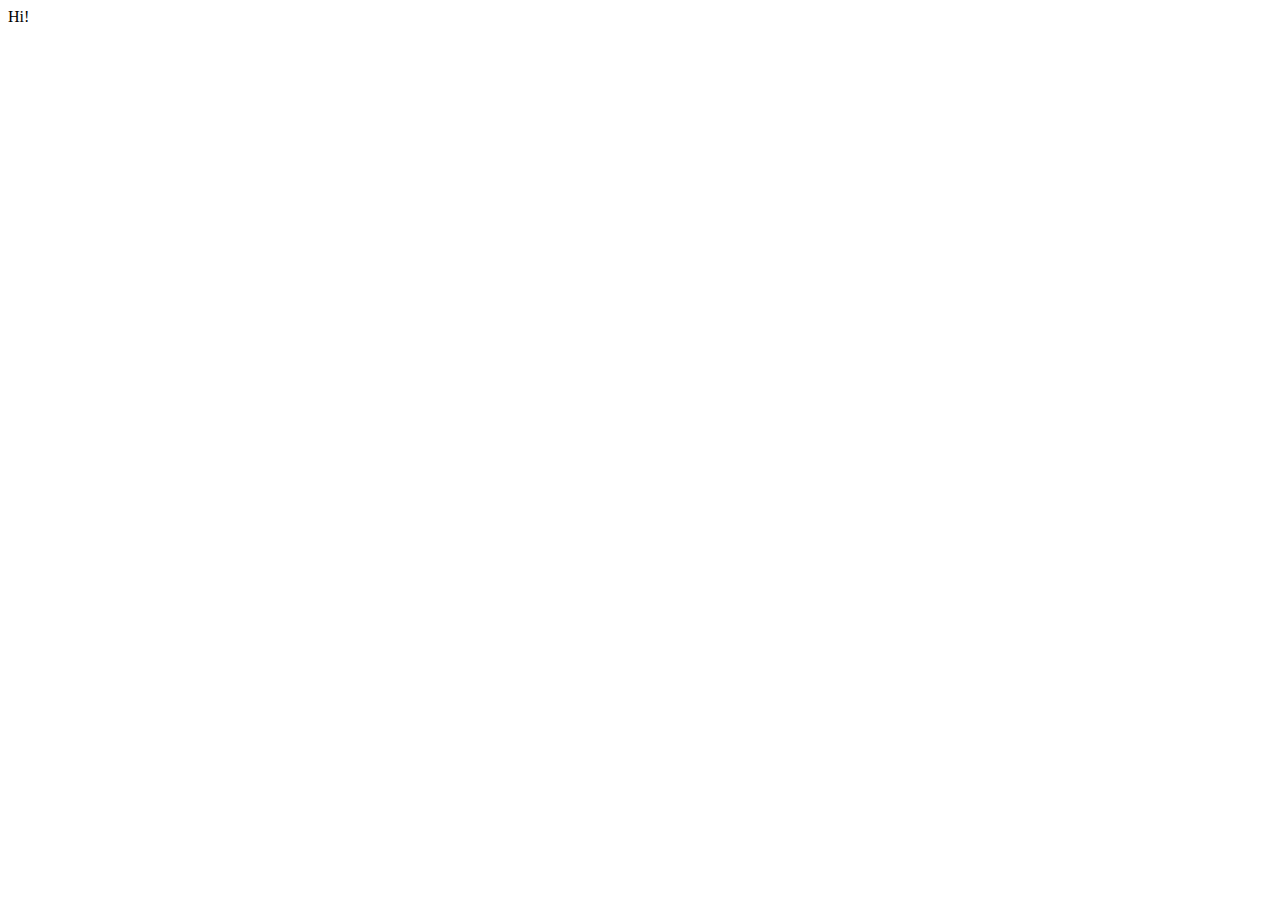
==== index.html @ 6ae70a39 "Initial commit" ====
<!doctype html>
<html>
    <head>
        <title>Michael Didas</title>
        <meta name="description" content="Michael Didas personal homepage">
        <meta name="keywords" content="Michael Didas personal homepage">
    </head>
    <body>
        Hi!
    </body>
</html>
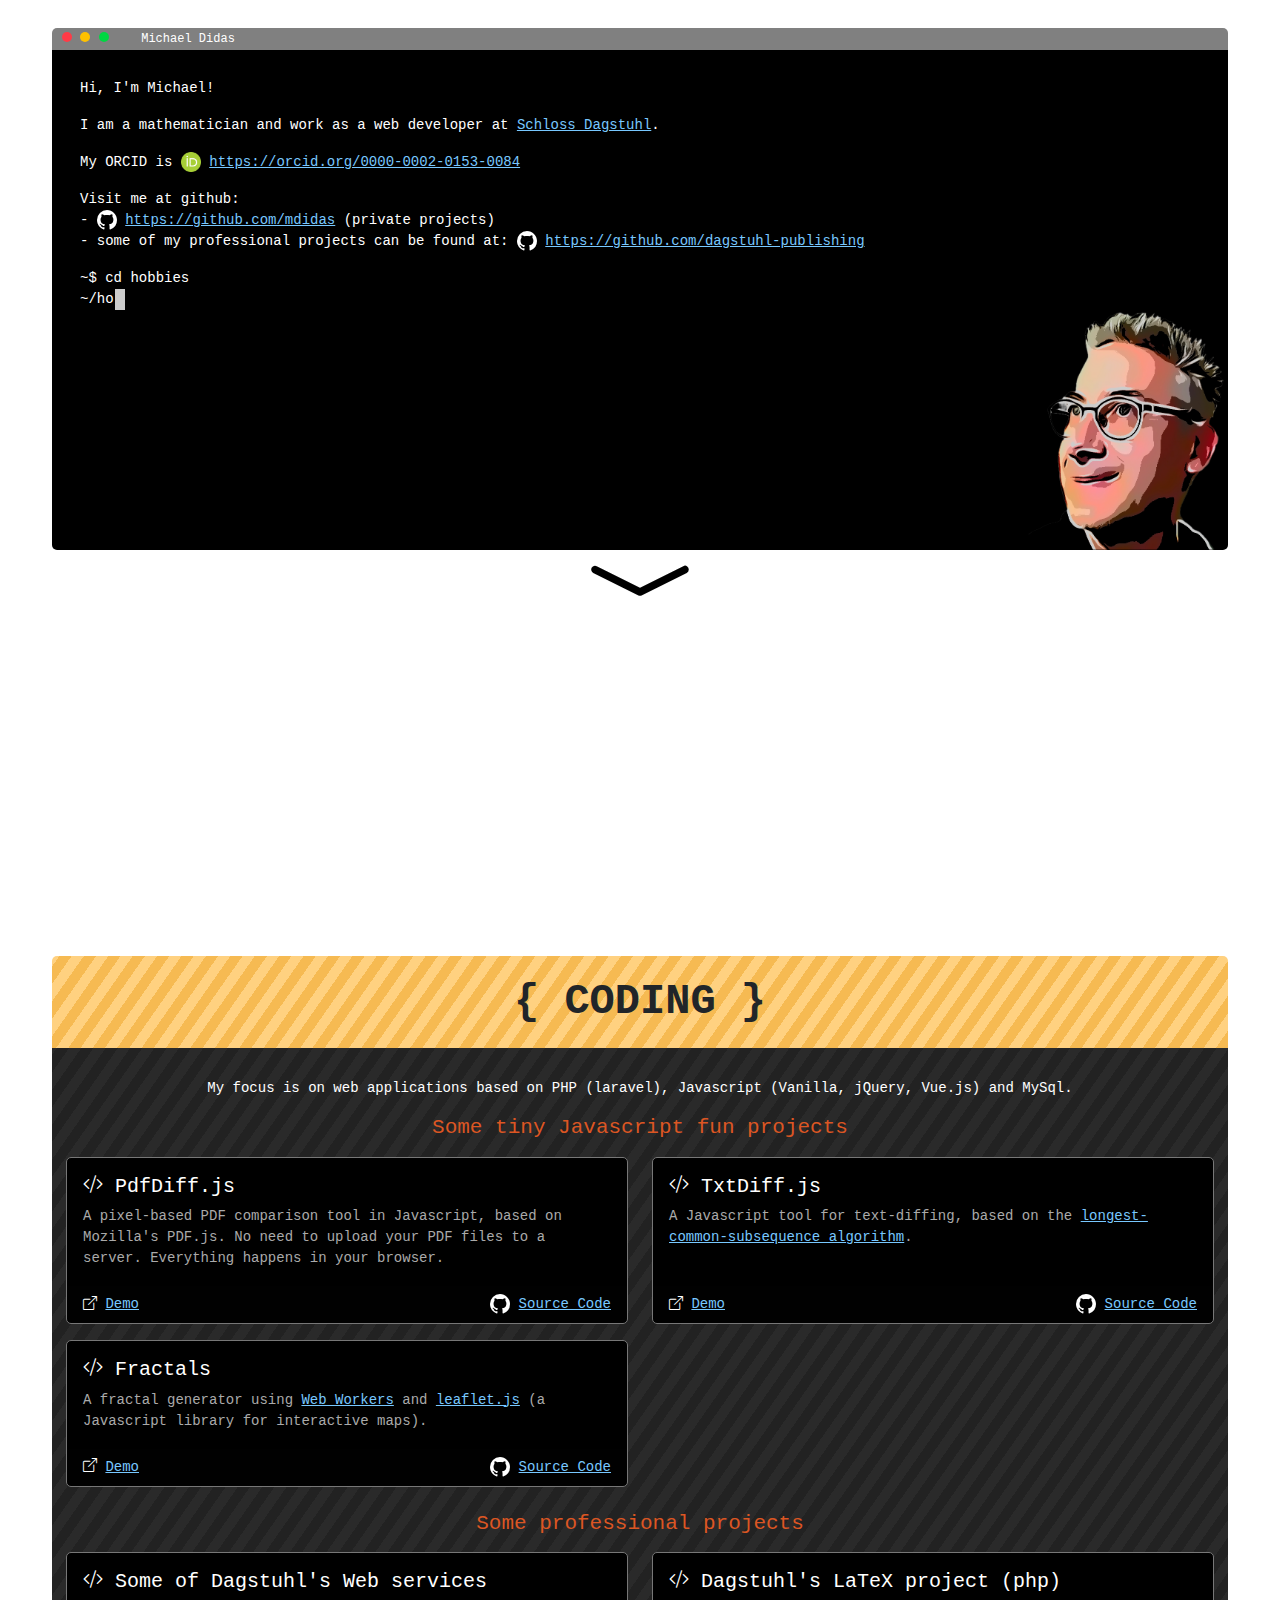
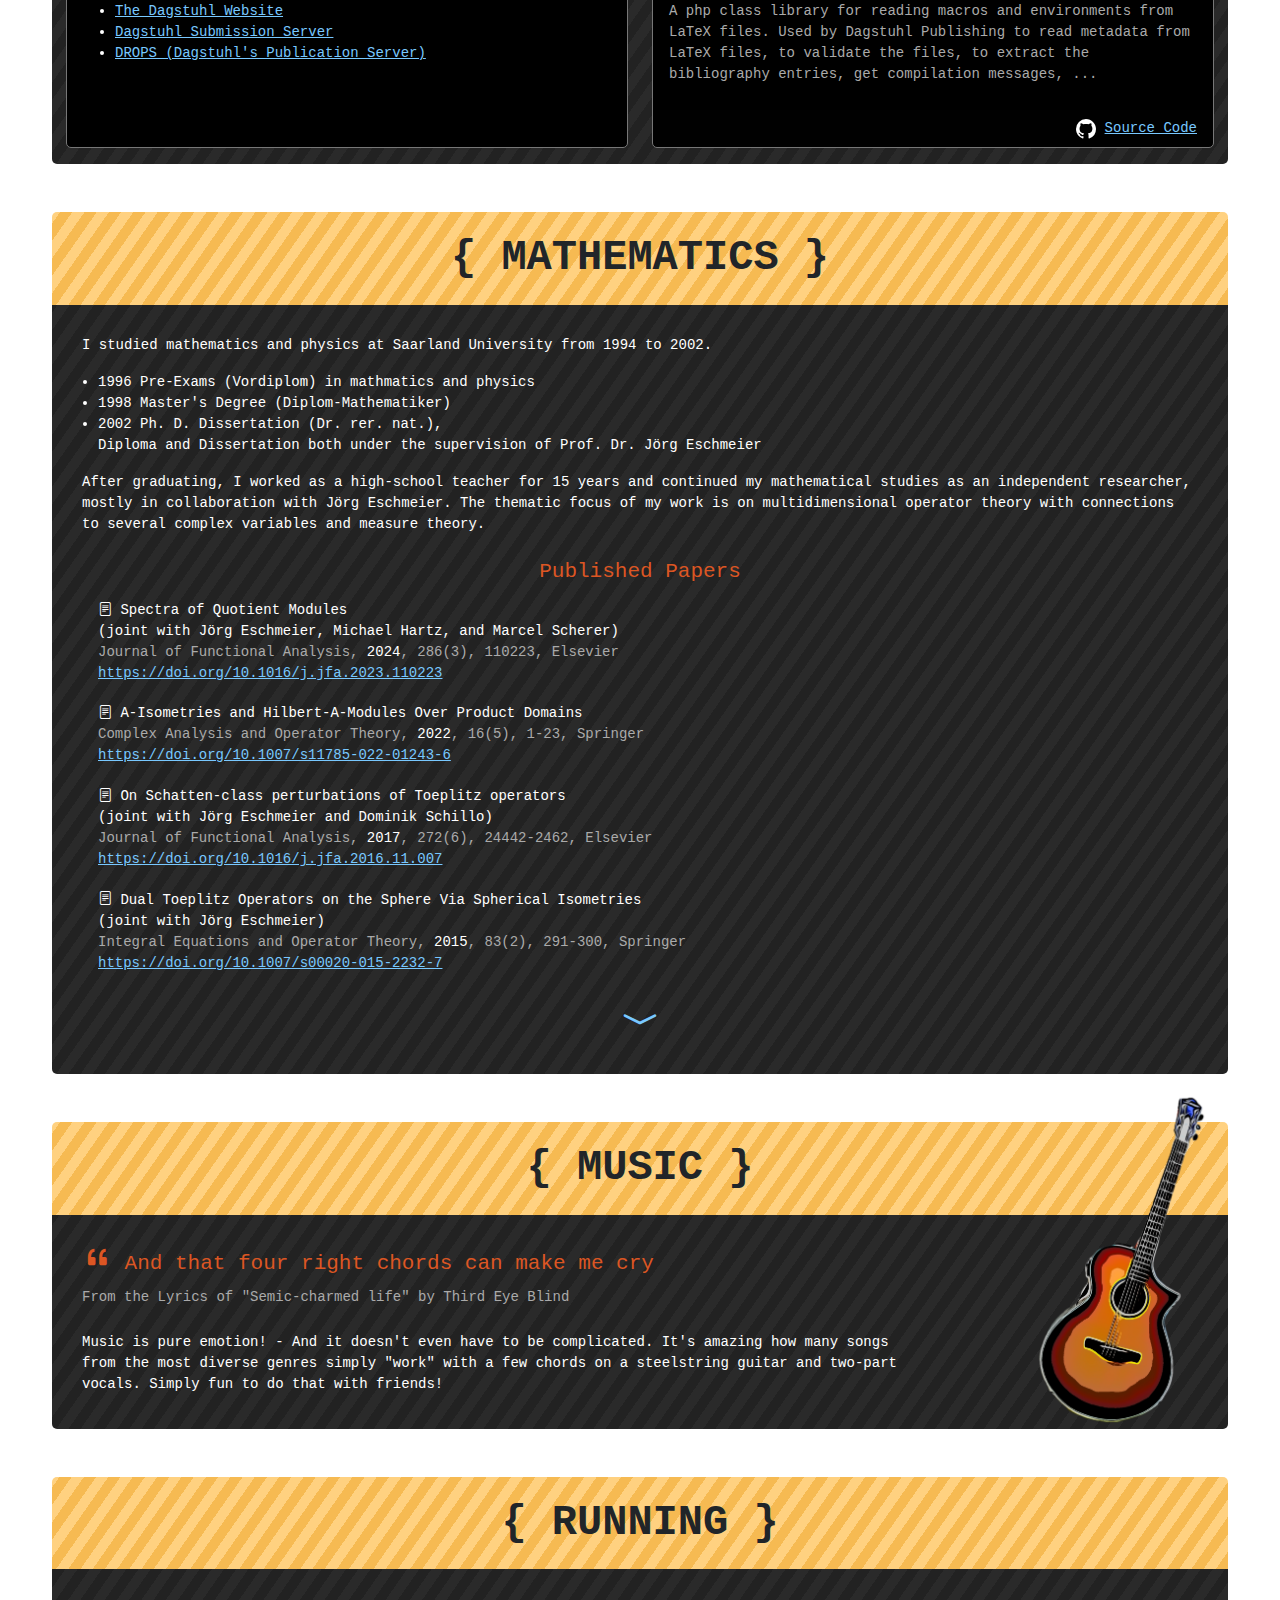
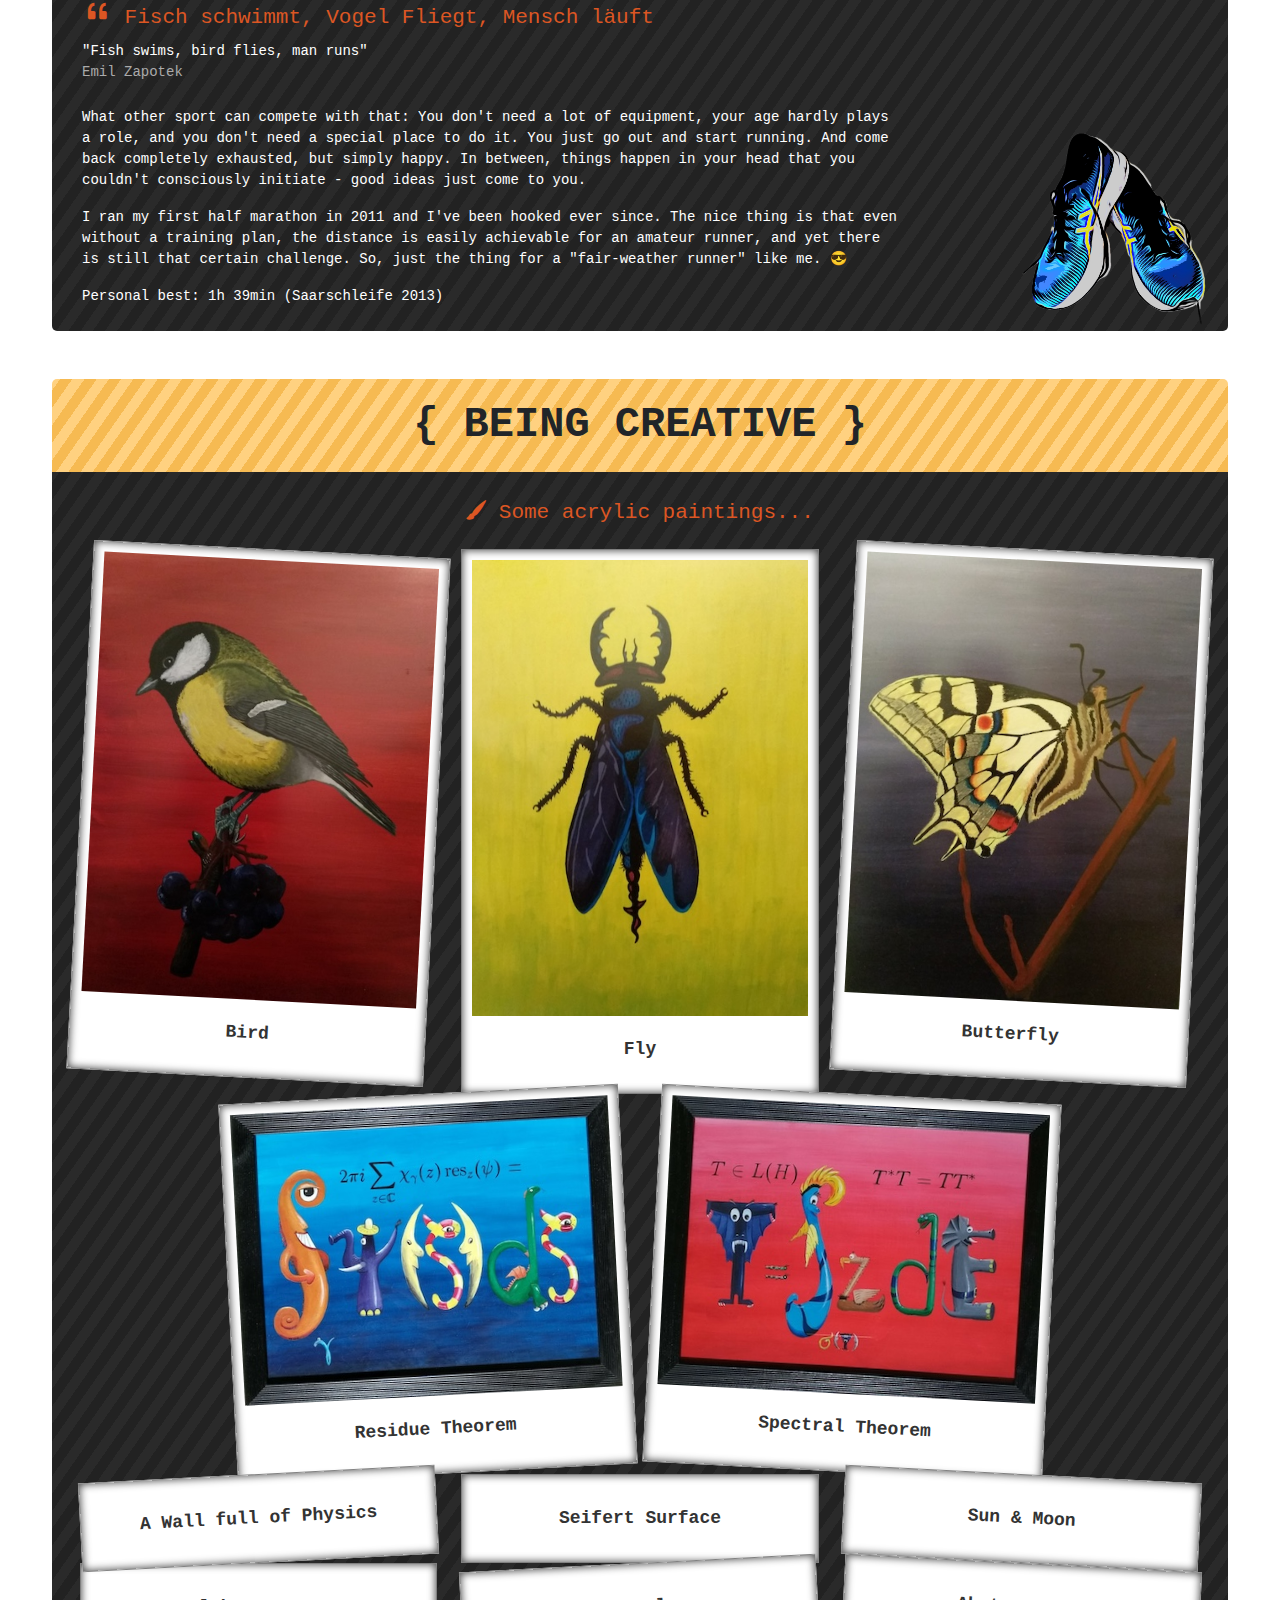
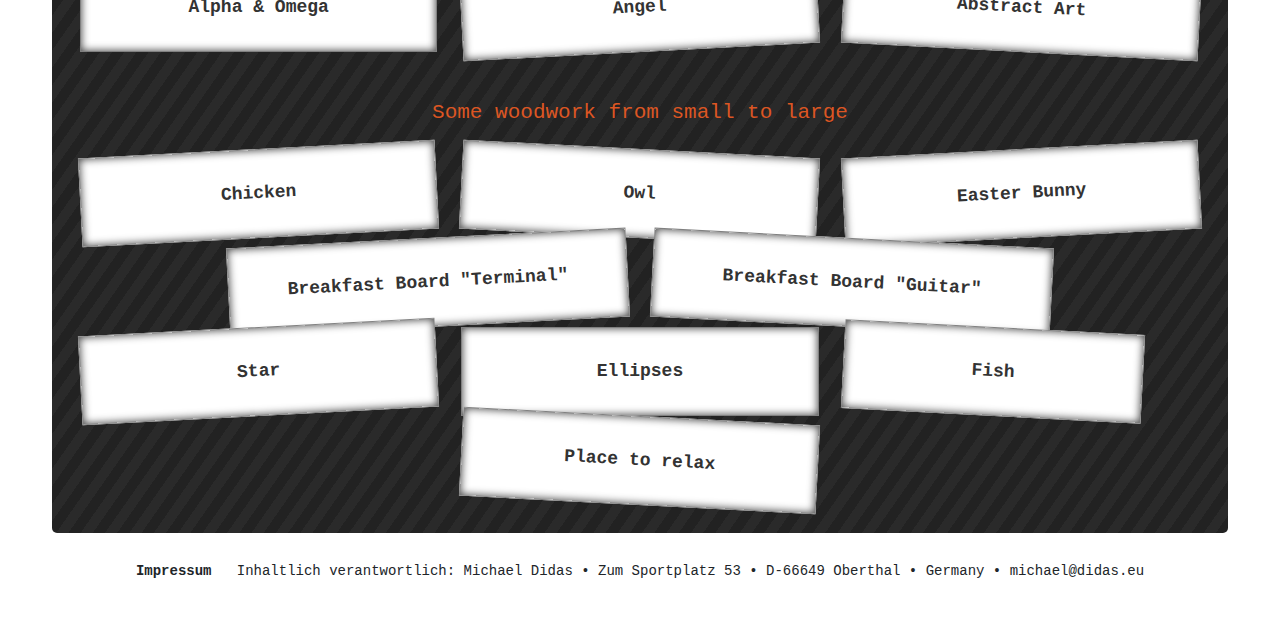
==== commit 81f3da94: "new layout" ====
--- a/index.html
+++ b/index.html
@@ -1,11 +1,598 @@
 <!doctype html>
-<html>
+<html lang="en">
     <head>
+        <meta charset="utf-8">
+        <meta name="viewport" content="width=device-width, initial-scale=1">
         <title>Michael Didas</title>
         <meta name="description" content="Michael Didas personal homepage">
         <meta name="keywords" content="Michael Didas personal homepage">
+        <link rel="stylesheet" href="./css/bootstrap-5.3.3.min.css">
+        <link rel="stylesheet" href="./css/bootstrap-icons-1.11.3.min.css">
+        <link rel="stylesheet" href="./css/style.css">
     </head>
     <body>
-        Hi!
+
+        <div class="initial-screen" id="init">
+
+            <section class="window container">
+
+                <div class="headline">
+                    <span class="window-button" style="background-color: #ff3b47;"></span>
+                    <span class="window-button" style="background-color: #ffc100;"></span>
+                    <span class="window-button" style="background-color: #00d742;"></span>
+                    <span class="window-title">Michael Didas</span>
+                </div>
+
+                <div class="terminal">
+
+                    <div class="row">
+                        <div class="col-sm-12">
+                            <p>
+                                Hi, I'm Michael!
+                            </p>
+
+                            <p>
+                                I am a mathematician and work as a web developer at <a href="https://dagstuhl.de" target="_blank">Schloss Dagstuhl</a>.
+                            </p>
+
+                            <p>
+                                My ORCID is
+                                <img width="32" style="width: 20px" src="./img/32px-ORCID_iD.png" alt="ORCID"/>
+                                <a href="https://orcid.org/0000-0002-0153-0084" target="_blank">https://orcid.org/0000-0002-0153-0084</a>
+                            </p>
+
+                            <p>
+                                Visit me at github:<br>
+                                - <img width="32" style="width: 20px" src="./img/github-inverted.svg" alt="github"/>&nbsp;<a href="https://github.com/mdidas">https://github.com/mdidas</a> (private&nbsp;projects)<br>
+                                - some of my professional projects can be found at:
+                                <img width="32" style="width: 20px" src="./img/github-inverted.svg" alt="github"/>&nbsp;<a href="https://github.com/dagstuhl-publishing">https://github.com/dagstuhl-publishing</a>
+                            </p>
+                        </div>
+                    </div>
+
+                    <div class="row">
+
+                        <div class="col-sm-8">
+
+                            <p>
+                                ~$
+                                <span class="text-to-type">
+                                    cd hobbies<br>
+                                    ~/hobbies$ ls -al<br>
+                                    - <a href="#coding">coding</a><br>
+                                    - <a href="#mathematics">mathematics</a><br>
+                                    - <a href="#music">making music (guitar and vocals)</a><br>
+                                    - <a href="#running">running (up to 21.1k)</a><br>
+                                    - <a href="#creative">being creative.</a><br>
+                                    <br>
+                                    <a href="#">michael@didas.eu</a>:~/hobbies$<span style="width: 0.6em; display: inline-block"></span>
+                                </span>
+                                <span class="typed-text"></span><span class="cursor">&nbsp;</span>
+                            </p>
+
+                        </div>
+
+                        <div class="col-sm-4" style="min-height: 240px;">
+                            <img class="md" src="./img/md-comic.png" alt="M. Didas" />
+                        </div>
+                    </div>
+                </div>
+
+            </section>
+
+            <div class="text-center" style="font-size: 120px; margin-top: -50px">
+                <a href="#coding" style="color: black"><i class="bi bi-chevron-compact-down"></i></a>
+            </div>
+
+        </div>
+
+        <span class="scroll-up hidden">
+            <a href="#init"><i class="bi bi-arrow-up-circle-fill"></i></a>
+        </span>
+
+        <section id="coding" class="container">
+
+            <h2 class="bg-stripes-yellow">{ CODING }</h2>
+
+            <div class="bg-stripes-grey section-body">
+
+                <p class="text-center m-3">
+                    My focus is on web applications based on PHP (laravel), Javascript (Vanilla, jQuery, Vue.js) and MySql.
+                </p>
+
+                <h3 class="m-2 mb-3">Some tiny Javascript fun projects</h3>
+
+                <div class="row">
+
+                    <div class="col-sm-6 mb-3">
+                        <div class="card h-100">
+                            <div class="card-body">
+                                <h5 class="card-title"><i class="bi bi-code-slash"></i> PdfDiff.js</h5>
+                                <p class="card-text">
+                                    A pixel-based PDF comparison tool in Javascript, based on Mozilla's PDF.js.
+                                    No need to upload your PDF files to a server. Everything happens in your browser.
+                                </p>
+                            </div>
+                            <div class="card-footer">
+                                <span>
+                                    <i class="bi bi-box-arrow-up-right"></i> <a href="https://mdidas.github.io/PdfDiff.js/index.html">Demo</a>
+                                </span>
+                                <span style="float: right">
+                                    <img width="32" style="width: 20px" src="./img/github-inverted.svg" alt="github"/> <a href="https://github.com/mdidas/PdfDiff.js">Source Code</a>
+                                </span>
+                            </div>
+                        </div>
+                    </div>
+
+                    <div class="col-sm-6 mb-3">
+                        <div class="card h-100">
+                            <div class="card-body">
+                                <h5 class="card-title"><i class="bi bi-code-slash"></i> TxtDiff.js</h5>
+                                <p class="card-text">
+                                    A Javascript tool for text-diffing, based on the
+                                    <a href="https://en.wikipedia.org/wiki/Longest_common_subsequence">longest-common-subsequence algorithm</a>.
+                                </p>
+                            </div>
+                            <div class="card-footer">
+                                <span>
+                                    <i class="bi bi-box-arrow-up-right"></i>
+                                    <a href="https://mdidas.github.io/TxtDiff.js/index.html">Demo</a>
+                                </span>
+                                <span style="float: right">
+                                    <img width="32" style="width: 20px" src="./img/github-inverted.svg" alt="github"/> <a href="https://github.com/mdidas/sDiff.js">Source Code</a>
+                                </span>
+                            </div>
+                        </div>
+                    </div>
+
+                </div>
+
+                <div class="row">
+
+                    <div class="col-sm-6 mb-3">
+                        <div class="card h-100">
+                            <div class="card-body">
+                                <h5 class="card-title"><i class="bi bi-code-slash"></i> Fractals</h5>
+                                <p class="card-text">
+                                    A fractal generator using <a href="https://developer.mozilla.org/en-US/docs/Web/API/Web_Workers_API/Using_web_workers">Web Workers</a>
+                                    and <a href="https://leafletjs.com/">leaflet.js</a> (a Javascript library for interactive maps).
+                                </p>
+                            </div>
+                            <div class="card-footer">
+                                <span>
+                                    <i class="bi bi-box-arrow-up-right"></i> <a href="https://mdidas.github.io/leaflet-fractal/index.html">Demo</a>
+                                </span>
+                                <span style="float: right">
+                                    <img width="32" style="width: 20px" src="./img/github-inverted.svg" alt="github"/> <a href="https://github.com/mdidas/leaflet-webworker-fractal" target="_blank">Source Code</a>
+                                </span>
+                            </div>
+                        </div>
+                    </div>
+
+                </div>
+
+                <h3 class="m-2 mb-3">Some professional projects</h3>
+
+                <div class="row">
+
+                    <div class="col-sm-6 mb-3">
+                        <div class="card h-100">
+                            <div class="card-body">
+                                <h5 class="card-title"><i class="bi bi-code-slash"></i> Some of Dagstuhl's Web services</h5>
+                                <ul>
+                                    <li>
+                                        <a href="https://www.dagstuhl.de/en" target="_blank">The Dagstuhl Website</a>
+                                    </li>
+                                    <li>
+                                        <a href="https://submission.dagstuhl.de" target="_blank">Dagstuhl Submission Server</a>
+                                    </li>
+                                    <li>
+                                        <a href="https://drops.dagstuhl.de" target="_blank">DROPS (Dagstuhl's Publication Server)</a>
+                                    </li>
+
+                                </ul>
+                            </div>
+                        </div>
+                    </div>
+
+                    <div class="col-sm-6 mb-3">
+                        <div class="card h-100 mb-2">
+                            <div class="card-body">
+                                <h5 class="card-title"><i class="bi bi-code-slash"></i> Dagstuhl's LaTeX project (php)</h5>
+                                <p class="card-text">
+                                    A php class library for reading macros and environments from LaTeX files.
+                                    Used by Dagstuhl Publishing to read metadata from LaTeX files, to validate the files,
+                                    to extract the bibliography entries, get compilation messages, ...
+                                </p>
+                            </div>
+                            <div class="card-footer">
+                                <span style="float: right">
+                                    <img width="32" style="width: 20px" src="./img/github-inverted.svg" alt="github"/> <a href="https://github.com/dagstuhl-publishing/latex" target="_blank">Source Code</a>
+                                </span>
+                            </div>
+                        </div>
+                    </div>
+
+                </div>
+
+            </div>
+
+        </section>
+
+        <section id="mathematics" class="container mt-5">
+            <h2 class="bg-stripes-yellow">{ MATHEMATICS }</h2>
+
+            <div class="bg-stripes-grey section-body">
+                <p class="m-3">
+                    I studied mathematics and physics at Saarland University from 1994 to 2002.
+                </p>
+                <ul>
+                    <li>1996 Pre-Exams (Vordiplom) in mathmatics and physics</li>
+                    <li>1998 Master's Degree (Diplom-Mathematiker)</li>
+                    <li>2002 Ph. D. Dissertation (Dr. rer. nat.),<br>
+                        Diploma and Dissertation both under the supervision of Prof. Dr. Jörg Eschmeier</li>
+                </ul>
+                <p class="m-3">
+                    After graduating, I worked as a high-school teacher for 15 years and continued my mathematical studies as an independent researcher,
+                    mostly in collaboration with Jörg Eschmeier.
+                    The thematic focus of my work is on multidimensional operator theory with connections to several complex variables and measure theory.
+                </p>
+
+                <h3 class="m-2 mb-3 mt-4">Published Papers</h3>
+                <ul class="article-list mb-3">
+                    <li>
+                        <i class="bi bi-file-text"></i>
+                        Spectra of Quotient Modules
+                        <br> (joint with Jörg Eschmeier, Michael Hartz, and Marcel Scherer)
+                        <br>
+                        <span class="text-grey">Journal of Functional Analysis, <i>2024</i>, 286(3), 110223, Elsevier</span>
+                        <br>
+                        <a target="_blank" href="https://doi.org/10.1016/j.jfa.2023.110223">https://doi.org/10.1016/j.jfa.2023.110223</a>
+                    </li>
+                    <li>
+                        <i class="bi bi-file-text"></i>
+                        A-Isometries and Hilbert-A-Modules Over Product Domains
+                        <br>
+                        <span class="text-grey">Complex Analysis and Operator Theory, <i>2022</i>, 16(5), 1-23, Springer</span>
+                        <br>
+                        <a target="_blank" href="https://doi.org/10.1007/s11785-022-01243-6">https://doi.org/10.1007/s11785-022-01243-6</a>
+                    </li>
+                    <li>
+                        <i class="bi bi-file-text"></i>
+                        On Schatten-class perturbations of Toeplitz operators
+                        <br> (joint with Jörg Eschmeier and Dominik Schillo)
+                        <br>
+                        <span class="text-grey">Journal of Functional Analysis, <i>2017</i>, 272(6), 24442-2462, Elsevier</span>
+                        <br>
+                        <a target="_blank" href="https://doi.org/10.1016/j.jfa.2016.11.007">https://doi.org/10.1016/j.jfa.2016.11.007</a>
+                    </li>
+                    <li>
+                        <i class="bi bi-file-text"></i>
+                        Dual Toeplitz Operators on the Sphere Via Spherical Isometries
+                        <br> (joint with Jörg Eschmeier)
+                        <br>
+                        <span class="text-grey">Integral Equations and Operator Theory, <i>2015</i>, 83(2), 291-300, Springer</span>
+                        <br>
+                        <a target="_blank" href="https://doi.org/10.1007/s00020-015-2232-7">https://doi.org/10.1007/s00020-015-2232-7</a>
+                    </li>
+                </ul>
+
+                <ul class="article-list mb-3 collapse" id="more-papers">
+                    <li>
+                        <i class="bi bi-file-text"></i>
+                        On the Structure of Hankel Algebras
+                        <br>
+                        <span class="text-grey">Integral Equations and Operator Theory, <i>2014</i>, 80(4), 511-525, Springer</span>
+                        <br>
+                        <a target="_blank" href="https://doi.org/10.1007/s00020-014-2151-z">https://doi.org/10.1007/s00020-014-2151-z</a>
+                    </li>
+                    <li>
+                        <i class="bi bi-file-text"></i>
+                        Derivations on Toeplitz Algebras
+                        <br> (joint with Jörg Eschmeier)
+                        <br>
+                        <span class="text-grey">Canadian Mathematical Bulletin, <i>2014</i>, 57(2), 270-276, Canadian Mathematical Society</span>
+                        <br>
+                        <a target="_blank" href="https://doi.org/10.4153%2Fcmb-2013-001-9">https://doi.org/10.4153%2Fcmb-2013-001-9</a>
+                    </li>
+                    <li>
+                        <i class="bi bi-file-text"></i>
+                        On the essential commutant of analytic Toeplitz operators associated with spherical isometries
+                        <br> (joint with Jörg Eschmeier and Kevin Everard)
+                        <br>
+                        <span class="text-grey">Journal of Functional Analysis, <i>2011</i>, 261(5), 1361-1383, Elsevier</span>
+                        <br>
+                        <a target="_blank" href="https://doi.org/10.1016/j.jfa.2011.05.005">https://doi.org/10.1016/j.jfa.2011.05.005</a>
+                    </li>
+                    <li>
+                        <i class="bi bi-file-text"></i>
+                        Inner functions and spherical isometries
+                        <br> (joint with Jörg Eschmeier)
+                        <br>
+                        <span class="text-grey">Proceedings of the AMS, <i>2011</i>, 139(8), 2877-2889, American Mathematical Society</span>
+                        <br>
+                        <a target="_blank" href="https://doi.org/10.1090/s0002-9939-2011-11034-7">https://doi.org/10.1090/s0002-9939-2011-11034-7</a>
+                    </li>
+                    <li>
+                        <i class="bi bi-file-text"></i>
+                        On the slice map problem for H^∞ (Ω) and the reflexivity of tensor products
+                        <br>
+                        <span class="text-grey">Proceedings of the AMS, <i>2009</i>, 137(9), 2969-2978, American Mathematical Society</span>
+                        <br>
+                        <a target="_blank" href="https://doi.org/10.1090/s0002-9939-09-09925-0">https://doi.org/10.1090/s0002-9939-09-09925-0</a>
+                    </li>
+                    <li>
+                        <i class="bi bi-file-text"></i>
+                        Unitary extensions of Hilbert A(D)-modules split
+                        <br> (joint with Jörg Eschmeier)
+                        <br>
+                        <span class="text-grey">Journal of Functional Analysis, <i>2006</i>, 238(2), 565-577, Elsevier</span>
+                        <br>
+                        <a target="_blank" href="https://doi.org/10.1016/j.jfa.2006.02.002">https://doi.org/10.1016/j.jfa.2006.02.002</a>
+                    </li>
+                    <li>
+                        <i class="bi bi-file-text"></i>
+                        Invariant subspaces for commuting pairs with normal boundary dilation and dominating Taylor spectrum
+                        <br>
+                        <span class="text-grey">Journal of Operator Theory, <i>2005</i>, 54(1), 169-187, Theta</span>
+                        <br>
+                        <a target="_blank" href="https://www.jstor.org/stable/24715678">https://www.jstor.org/stable/24715678</a>
+                    </li>
+                    <li>
+                        <i class="bi bi-file-text"></i>
+                        Subnormal tuples on strictly pseudoconvex and bounded symmetric domains
+                        <br> (joint with Jörg Eschmeier)
+                        <br>
+                        <span class="text-grey">Acta Sci. Math. (Szeged), <i>2005</i>, 71(3-4), 691-731, János Bolyai Mathematical Institute (University of Szeged)</span>
+                    </li>
+                    <li>
+                        <i class="bi bi-file-text"></i>
+                        Spherical Isometries are Reflexive
+                        <br>
+                        <span class="text-grey">Integral Equations and Operator Theory, <i>2005</i>, 52(4), 599-604, Springer</span>
+                        <br>
+                        <a target="_blank" href="https://doi.org/10.1007/s00020-005-1354-8">https://doi.org/10.1007/s00020-005-1354-8</a>
+                    </li>
+                    <li>
+                        <i class="bi bi-file-text"></i>
+                        Dual algebras generated by von Neumann n-tuples over strictly pseudoconvex sets
+                        <br>
+                        <span class="text-grey">Dissertationes Mathematicae, <i>2004</i>, 425, 1-77, Institute of Mathematics, Polish Academy of Sciences</span>
+                        <br>
+                        <a target="_blank" href="https://doi.org/10.4064/dm425-0-1">https://doi.org/10.4064/dm425-0-1</a>
+                    </li>
+                    <li>
+                        <i class="bi bi-file-text"></i>
+                        E(T^n)-subscalar n-tuples and the Cesaro operator on H^p
+                        <br>
+                        <span class="text-grey">Annales Universitatis Saraviensis, <i>2000</i> 10(2), Universität des Saarlandes</span>
+                    </li>
+                </ul>
+
+                <div class="text-center">
+                    <a class="mb-3 paper-toggle" data-bs-toggle="collapse" href="#more-papers" role="button" aria-expanded="false" aria-controls="more-papers"
+                    style="font-size: 40px;">
+                        <span><i class="bi bi-chevron-compact-down"></i></span><span class="hidden"><i class="bi bi-chevron-compact-up"></i></span>
+                    </a>
+                </div>
+
+                <br>
+            </div>
+
+        </section>
+
+        <section id="music" class="container mt-5">
+            <h2 class="bg-stripes-yellow">{ MUSIC }</h2>
+
+            <div class="bg-stripes-grey section-body">
+
+                <div class="row">
+                    <div class="col-sm-9" style="padding: 1em 2em 0 2em">
+
+                        <h3 style="text-align: left"><i class="bi bi-quote" style="font-size: 30px"></i> And that four right chords can make me cry</h3>
+                        <div class="text-grey">From the Lyrics of "Semic-charmed life" by Third Eye Blind</div>
+
+                        <p class="mt-4">
+                            Music is pure emotion! - And it doesn't even have to be complicated.
+                            It's amazing how many songs from the most diverse genres simply "work" with a few chords on a steelstring guitar and two-part vocals.
+                            Simply fun to do that with friends!
+                        </p>
+
+                    </div>
+                    <div class="col-sm-3 guitar-container">
+                        <img class="img-right-bottom" src="./img/guitar.png" alt="guitar" style="width: 200px; right: 1em"/>
+                    </div>
+                </div>
+
+            </div>
+        </section>
+
+        <section id="running" class="container mt-5">
+            <h2 class="bg-stripes-yellow">{ RUNNING }</h2>
+
+            <div class="bg-stripes-grey section-body">
+
+                <div class="row">
+                    <div class="col-sm-9" style="padding: 1em 2em 0 2em">
+
+                        <h3 style="text-align: left"><i class="bi bi-quote" style="font-size: 30px;"></i> Fisch schwimmt, Vogel Fliegt, Mensch läuft</h3>
+                        <div>"Fish swims, bird flies, man runs"</div>
+                        <div class="text-grey">Emil Zapotek</div>
+                        <p class="mt-4">
+                            What other sport can compete with that:
+                            You don't need a lot of equipment,
+                            your age hardly plays a role,
+                            and you don't need a special place to do it.
+                            You just go out and start running. And come back completely exhausted, but simply happy.
+                            In between, things happen in your head that you couldn't consciously initiate - good ideas just come to you.
+                        </p>
+                        <p>
+                            I ran my first half marathon in 2011 and I've been hooked ever since.
+                            The nice thing is that even without a training plan, the distance is easily achievable for an amateur runner, and yet there is still that certain challenge.
+                            So, just the thing for a "fair-weather runner" like me. 😎
+                        </p>
+                        <p class="mb-4">Personal best: 1h 39min (Saarschleife 2013)</p>
+                    </div>
+                    <div class="col-sm-3" style="min-height: 200px;">
+                        <img class="img-right-bottom" src="./img/shoes.png" alt="running shoes" style="width: 200px; right: 1em"/>
+                    </div>
+                </div>
+
+            </div>
+        </section>
+
+        <section id="creative" class="container mt-5">
+            <h2 class="bg-stripes-yellow">{ BEING CREATIVE }</h2>
+
+            <div class="bg-stripes-grey section-body" style="padding: 2em">
+
+                <h3 class="mb-4"><i class="bi bi-brush-fill" style="font-size: 20px"></i> Some acrylic paintings...</h3>
+
+                <div class="pics row">
+                    <div class="col-sm-4">
+                        <span title="Bird" class="rotate-r"><img loading="lazy" src="./img/creative/bird.jpg" alt="bird"/></span>
+                    </div>
+                    <div class="col-sm-4">
+                        <span title="Fly" class=""><img loading="lazy" src="./img/creative/fly.jpg" alt="fly"/></span>
+                    </div>
+                    <div class="col-sm-4">
+                        <span title="Butterfly" class="rotate-r"><img loading="lazy" src="./img/creative/butterfly.jpg" alt="butterfly"/></span>
+                    </div>
+                </div>
+
+                <div class="pics row">
+
+                    <div class="col-sm-6">
+                        <span title="Residue Theorem" class="rotate-l" style="max-width: 400px; float:right;">
+                            <img loading="lazy" src="./img/creative/maths-art-1.jpg" alt="residue theorem"/>
+                        </span>
+                    </div>
+                    <div class="col-sm-6">
+                        <span title="Spectral Theorem" class="rotate-r" style="max-width: 400px;">
+                            <img loading="lazy" src="./img/creative/maths-art-2.jpg" alt="spectral theorem"/>
+                        </span>
+                    </div>
+
+                </div>
+
+                <div class="pics row">
+
+                    <div class="col-sm-4">
+                        <span title="A Wall full of Physics" class="rotate-l"><img loading="lazy" src="./img/creative/physics-wall.jpg" alt="physics"/></span>
+                    </div>
+
+                    <div class="col-sm-4">
+                        <span title="Seifert Surface"><img loading="lazy" src="./img/creative/seifert-surface.jpg" alt="Seifert surface"/></span>
+                    </div>
+
+                    <div class="col-sm-4">
+                        <span title="Sun & Moon" class="rotate-r"><img loading="lazy" src="./img/creative/sun-moon.jpg" alt="sun-moon"/></span>
+                    </div>
+                </div>
+
+                <div class="pics row">
+                    <div class="col-sm-4">
+                        <span title="Alpha & Omega"><img loading="lazy" src="./img/creative/alpha-omega.jpg" alt="alpha-omega"/></span>
+                    </div>
+                    <div class="col-sm-4">
+                        <span title="Angel" class="rotate-l"><img loading="lazy" src="./img/creative/angel.jpg" alt="angel"/></span>
+                    </div>
+                    <div class="col-sm-4">
+                        <span title="Abstract Art" class="rotate-r"><img loading="lazy" src="./img/creative/abstract.jpg" alt="butterfly"/></span>
+                    </div>
+                </div>
+
+                <h3 class="mb-4 mt-5">Some woodwork from small to large</h3>
+
+                <div class="pics row">
+
+                    <div class="col-sm-4">
+                        <span title="Chicken" class="rotate-l" style="max-width: 400px;">
+                            <img loading="lazy" src="./img/creative/chicken.jpg" alt="chicken"/>
+                        </span>
+                    </div>
+
+                    <div class="col-sm-4">
+                        <span title="Owl" class="rotate-r" style="max-width: 400px;">
+                            <img loading="lazy" src="./img/creative/owl.jpg" alt="owl"/>
+                        </span>
+                    </div>
+
+                    <div class="col-sm-4">
+                        <span title="Easter Bunny" class="rotate-l" style="max-width: 400px;">
+                            <img loading="lazy" src="./img/creative/easter-bunny.jpeg" alt="easter bunny"/>
+                        </span>
+                    </div>
+
+                </div>
+                <div class="pics row">
+
+                    <div class="col-sm-6">
+                        <span title="Breakfast Board &quot;Terminal&quot;" class="rotate-l" style="max-width: 400px; float:right;">
+                            <img loading="lazy" src="./img/creative/terminal.jpg" alt="terminal"/>
+                        </span>
+                    </div>
+                    <div class="col-sm-6">
+                        <span title="Breakfast Board &quot;Guitar&quot;" class="rotate-r" style="max-width: 400px;">
+                            <img loading="lazy" src="./img/creative/breakfast-board.jpg" alt="guitar"/>
+                        </span>
+                    </div>
+
+                </div>
+
+                <div class="pics row">
+
+                    <div class="col-sm-4">
+                        <span title="Star" class="rotate-l" style="max-width: 400px;">
+                            <img loading="lazy" src="./img/creative/star.jpg" alt="star"/>
+                        </span>
+                    </div>
+
+                    <div class="col-sm-4">
+                        <span title="Ellipses" class="" style="max-width: 400px;">
+                            <img loading="lazy" src="./img/creative/ellipses.jpg" alt="ellipses"/>
+                        </span>
+                    </div>
+
+                    <div class="col-sm-4">
+                        <span title="Fish" class="rotate-r" style="max-width: 300px;">
+                            <img loading="lazy" src="./img/creative/fish.jpeg" alt="fish"/>
+                        </span>
+                    </div>
+
+                </div>
+
+                <div class="pics row">
+
+                    <div class="col-sm-4">
+                    </div>
+
+                    <div class="col-sm-4">
+                        <span title="Place to relax" class="rotate-r">
+                            <img loading="lazy" src="./img/creative/corner-to-relax.jpg" alt="relax"/>
+                        </span>
+                    </div>
+
+                    <div class="col-sm-4">
+                    </div>
+
+                </div>
+            </div>
+        </section>
+
+        <section>
+            <div class="container text-center mb-5">
+                <b>Impressum</b> &nbsp; Inhaltlich verantwortlich:
+                Michael Didas &bullet;
+                Zum Sportplatz 53 &bullet;
+                D-66649 Oberthal &bullet;
+                Germany &bullet; michael@didas.eu
+            </div>
+        </section>
+
+        <script type="text/javascript" src="./TypeWriter.js/TypeWriter.js"></script>
+        <script type="text/javascript" src="./js/bootstrap-5.3.3.min.js"></script>
+        <script type="text/javascript" src="./js/app.js"></script>
+
     </body>
 </html>